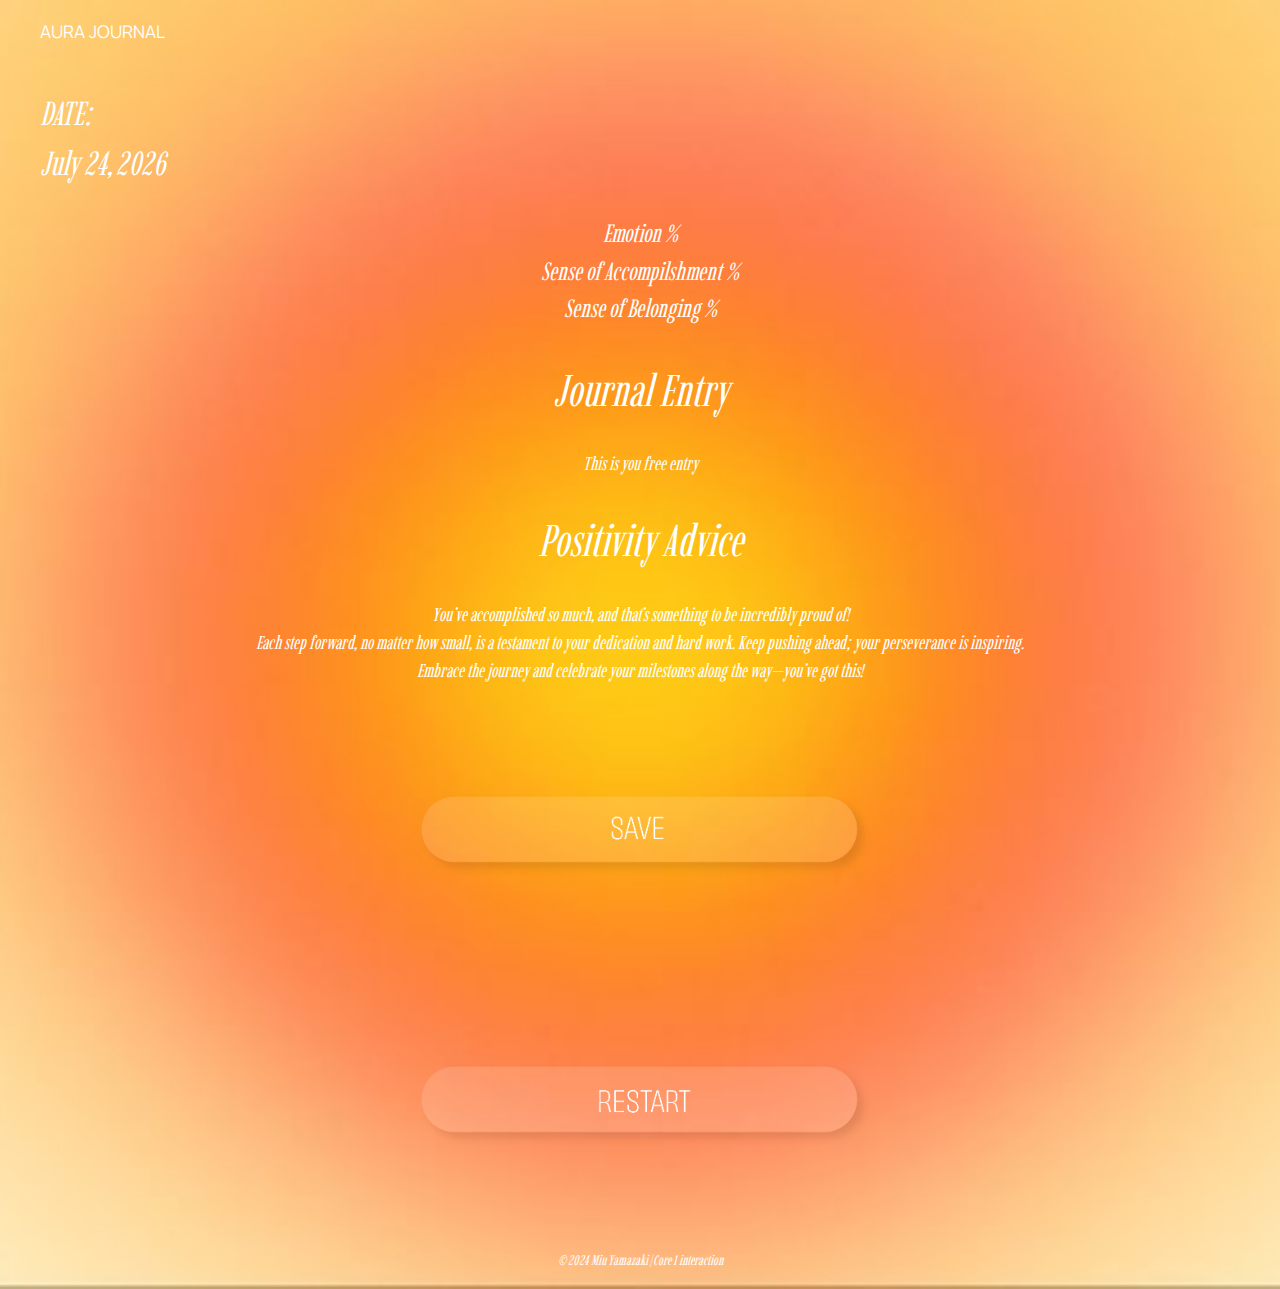
==== entries/auraresults.html @ c8896adf "10/21" ====
<!DOCTYPE html>
<html lang="en">
<head>

  <!-- Basic Page Needs
  –––––––––––––––––––––––––––––––––––––––––––––––––– -->
  <meta charset="utf-8">
  <title>AURA JOURNAL</title>
  <meta name="description" content="">
  <meta name="author" content="">

  <!-- Mobile Specific Metas
  –––––––––––––––––––––––––––––––––––––––––––––––––– -->
  <meta name="viewport" content="width=device-width, initial-scale=1">

  <!-- CSS
  –––––––––––––––––––––––––––––––––––––––––––––––––– -->
  <link rel="stylesheet" href="../css/normalize.css">
  <link rel="stylesheet" href="../css/styles.css">
  <link rel="stylesheet" href="../css/aura.css">


  <!-- Favicon
  –––––––––––––––––––––––––––––––––––––––––––––––––– -->
  <link rel="icon" type="image/png" href="../images/favicon.ico">

</head>
<header>
  <nav>
    <a href="../index.html">AURA JOURNAL</a>
  </nav>
</header>
<body class="result-img">

  <main>
    


    <html lang="en">

      <head>
        <meta charset="UTF-8">
        <meta name="viewport" content="width=device-width, initial-scale=1.0">
        <title>Display Today's Date</title>
       
      </head>
      <section onload="showDate()"> <!-- Call showDate() when the page loads -->
      
   <script>
    function showDate() {
      const today = new Date();
      const options = { year: 'numeric', month: 'long', day: 'numeric' };
      document.getElementById('date').innerHTML = today.toLocaleDateString(undefined, options);
    }
    window.onload = showDate;
  </script>
  
  <section>
    <article class="intro-text">
      <h2>DATE:
      <p id="date"></p>
      </h2>

    </article>
  
  </section>
    <style>
      h2 {text-align: left;
      margin-left: 40px;}
      
    </style>

  </section>
  </article>

</body>
</html>



<section>
    <article class="intro-text">
     <h3> Emotion % <br>
      Sense of Accompilshment % <br>
      Sense of Belonging % <br>
      
        </h3>
        
    </article>
</section> 

<section>
  <h1>Journal Entry</h1>
</section>

<section>
    <article class="intro-text">
     <h4>This is you free entry<br>
        </h4>

    </article>
</section> 


<section>
  <h1>Positivity Advice</h1>

</section>

<section>
    <article class="intro-text">
     <h4>You’ve accomplished so much, and that’s something to be incredibly proud of! <br>
        Each step forward, no matter how small, is a testament to your dedication and hard work. Keep pushing ahead; your perseverance is inspiring. <br>
        Embrace the journey and celebrate your milestones along the way—you’ve got this!
        </h4>

    </article>
</section> 


 <section>
   <a href="../index.html"><img src="../images/save.png"/></a>
 </section>

 <selection>
   <a href="../index.html"><img src="../images/restart.png"/></a>
 </section>
   


 <main>
  <footer>
    <h5>&copy; 2024 Miu Yamazaki | Core 1 interaction</h5>
  </footer>
  <script src="../js/functions.js"></script>
</main>


  
</body>
</html>
</main>
---- css/styles.css ----
/*
* Harmonic Collection V1
* Copyright 2024
*
*
* Free to use under the MIT license.
*/

/* Table of contents
––––––––––––––––––––––––––––––––––––––––––––––––––
- Font import
- Variables
- Themes
- Base Styles
- Typography
- Links
- Lists
- Grid system
- Flexbox
- Utilities
- Misc
- Clearing
- Media Queries
*/



/* Placeholder for Google Fonts import */


@import url('https://fonts.googleapis.com/css2?family=Imbue:opsz,wght@10..100,100..900&display=swap');


@import url('https://fonts.googleapis.com/css2?family=Manrope:wght@200..800&display=swap');


:root {

    /* VARIABLES */

    /* Typography */
  --headingFont: "Imbue", serif;
  --bodyFont: "Manrope", sans-serif;

  --baseFontSize: clamp(0.875rem, 0.7885rem + 0.3846vw, 1.25rem);

  --type-scale: 1.333;

  --xlText: calc(var(--lgText) * var(--type-scale));
  --lgText: calc(var(--mdText) * var(--type-scale));
  --mdText: calc(var(--baseText) * var(--type-scale));
  --xsText: calc(var(--smText) / var(--type-scale));
  --smText: calc(var(--baseText) / var(--type-scale));
  --baseText: var(--baseFontSize);

  /* Neutrals & Gray tint ramp */
  --gray-100: hsl(105, 2%, 90%);
  --gray-200: hsl(105, 2%, 80%);
  --gray-300: hsl(105, 2%, 70%);
  --gray-400: hsl(105, 2%, 60%);
  --gray-500: hsl(105, 2%, 55%);
  --gray-600: hsl(105, 2%, 40%);
  --gray-700: hsl(105, 2%, 30%);
  --gray-800: hsl(105, 2%, 20%);
  --gray-900: hsl(105, 2%, 10%);
  
  --black: hsl(0, 0%, 5%);
  --white: hsl(0, 0%, 100%);

  /* Core colors */
  --primary: hsl(76, 60%, 24%);
  --primary-light: hsl(76, 68%, 75%);
  --primary-dark: hsl(76, 63%, 16%);
  --secondary: hsl(105, 4%, 22%);
  --tertiary: hsl(202, 100%, 33%);

  /* Accent colors */
  --accent-1: hsl(23, 92%, 48%);
  --accent-2: hsl(37, 90%, 51%);

  /* Spacing */
  --space-xs: 0.25rem;
  --space-sm: 0.5rem;
  --space-md: 1rem;
  --space-lg: 1.5rem;
  --space-xl: 2rem;
  --space-xxl: 3rem;

  --space-0: 0;
  --space-1: var(--space-xs);
  --space-2: var(--space-sm);
  --space-3: var(--space-md);
  --space-4: var(--space-lg);
  --space-5: var(--space-xl);
  --space-6: var(--space-xxl);

  /* Layout */
  --max-width: 1440px;

}


/* Base Styles
–––––––––––––––––––––––––––––––––––––––––––––––––– */
html {
  font-size: var(--baseFontSize);
  scroll-behavior: smooth;
  font-family: var(--bodyFont);
  font-style: normal;
}

body {
  line-height: 1.5;
  font-weight: 400;
  font-family: var(--bodyFont);
  font-style: normal;
  color: var(--textColor); 
}

main {
  color: white;
  width: 100vw;
  margin: 0 auto;
  text-align: center;

}

header {
  color: white;
  width: 80vw;
  margin: 0 auto;
  text-align: center;
  font: var(--headingFont);
  text-align: left;
margin-left: 40px;
}

header nav {
  display: flex;
  justify-content: flex-start;
  align-items: center;
}

header nav a {
  color: var(--white);
  text-decoration: none;
  padding:1rem 2rem 1rem 0;
}

header nav a + a {
  margin-left: 10px;
}

footer {
  color: var(yellow);
  background: var(yellow);
  padding: var(--space);
  text-align: center;
}
footer nav {
  margin:0 auto;
  display: flex;
  align-items: left;
  justify-content: left;
  width: 600px;
}

footer nav a {
  text-decoration: none;
  padding: var(--space-3);
}

footer a {
  color: var(--gray-100);
}

footer p {
  margin-bottom: 0;
  max-width: none;
}

section {
  margin-bottom: var(--space-4);
}

figure {
  padding:0;
  margin:0;
}

figcaption {
  font-size:var(--smText);
  color: var(--textColor);
}

img {
  width: 100%;
  height: auto;
}

.primary {
  background: var(--primary);
}
.primary-light {
  background: var(--primary-light);
}
.primary-dark {
  background: var(--primary-dark);
}

/* Typography */

h1, h2, h3, h4, h5, h6 {
  font-family: var(--headingFont);
  margin-bottom: var(--space-3);
  font-style: italic;
  font-weight: 400;
}

h1 { font-size: var(--xlText); }
h2 { font-size: var(--lgText); }
h3 { font-size: var(--mdText); }
h4 { font-size: var(--baseText); }
h5 { font-size: var(--smText); }

p {
  margin-top: 0; 
  margin-bottom:var(--space-3);
}

.caption, figcaption {
  font-size: var(--smText);
  color: var(--gray-500);
}

/* Links
–––––––––––––––––––––––––––––––––––––––––––––––––– */
a {
  color: var(--accent-1); }
a:hover {
  color: var(--accent-2); }


/* Lists
–––––––––––––––––––––––––––––––––––––––––––––––––– */
ul {
  list-style: circle inside; }
ol {
  list-style: decimal inside; }
ol, ul {
  padding-left: 0;
  margin-top: 0; }
ul ul, ul ol, ol ol, ol ul {
	font-size: var(--baseText);
	margin: 1rem 0 1rem 3rem;
	color: var(--textColor);
}
li {
  margin-bottom: 0.5rem; }

/* Grid
–––––––––––––––––––––––––––––––––––––––––––––––––– */
   

.grid-container {
    position: relative;
    max-width: var(--max-width);
    margin: 0 auto;
    display: grid;
    grid-gap: 20px;
    gap: 20px;
    
    /* by default use min 200px wide columns auto-fit into width */
    grid-template-columns: minmax(200px, 1fr);
  }
  
  /* grids to 3 columns above mobile sizes */
  @media (min-width: 600px) {
    .grid-container {
      grid-template-columns: repeat(3, 1fr);
      padding: 10px 0;
    }
    
    /* basic grids */
    .grid-container.col-6 {
      grid-template-columns: repeat(6, 1fr);
    }
    .grid-container.col-5 {
      grid-template-columns: repeat(5, 1fr);
    }
    .grid-container.col-4 {
      grid-template-columns: repeat(4, 1fr);
    }
    .grid-container.col-3 {
      grid-template-columns: repeat(3, 1fr);
    }
    .grid-container.col-2 {
      grid-template-columns: 1fr 1fr;
    }
    .grid-container.full {
      grid-template-columns: 1fr;
    }
  }
  
  

/* Flexbox */
.flex {
  display: flex;
}

.flex-column {
  flex-direction: column;
}

.justify-center {
  justify-content: center;
}

.align-center {
  align-items: center;
}

.space-between {
  justify-content: space-between;
}

.flex-wrap {
  flex-wrap: wrap;
}

/* Example flexbox usage */
.card-container {
  display: flex;
  flex-wrap: wrap;
  gap: var(--space-3);
}

.card {
  padding: var(--space-2);
  background-color: var(--gray-200);
  border-radius: var(--space-2);
}

/* Utilities
–––––––––––––––––––––––––––––––––––––––––––––––––– */


.u-full-width {
  width: 100%;
  box-sizing: border-box; }
.u-max-full-width {
  max-width: 100%;
  box-sizing: border-box; }
.u-pull-right {
  float: right; }
.u-pull-left {
  float: left; }
.text-left {
	text-align: left; }
  .text-center {
    text-align: center; }
.text-right {
	text-align: right; }

.color-swatch {
    width: 100px;
    height: 100px;
    display: inline-block;
    margin-right: 10px;
    margin-bottom: 10px;
    border: 1px solid var(--gray-300);
}
.spacing-example {
    background-color: var(--gray-200);
    display: inline-block;
}


/* Misc
–––––––––––––––––––––––––––––––––––––––––––––––––– */
hr {
  margin-top: 1rem;
  margin-bottom: 1rem;
  border-width: 0;
  border-top: 1px solid var(--gray-300); }


  /* Clearing
–––––––––––––––––––––––––––––––––––––––––––––––––– */

/* Self Clearing Goodness */
.container:after,
.row:after,
.u-cf {
  content: "";
  display: table;
  clear: both; }


/* Media Queries
–––––––––––––––––––––––––––––––––––––––––––––––––– */
/*
Note: The best way to structure the use of media queries is to create the queries
near the relevant code. For example, if you wanted to change the styles for buttons
on small devices, paste the mobile query code up in the buttons section and style it
there.
*/


/* Larger than mobile (default point when grid becomes active) */
@media (min-width: 600px) {}

/* Larger than phablet */
@media (min-width: 900px) {}

/* Larger than tablet */
@media (min-width: 1200px) {}

.slider {
  width: 60%;
  height: 50px; /* Increase the height for a bigger track */
  margin-top: 20px; 
}
---- css/aura.css ----
.lead-img {
    background: url("../images/3d74cee66709eff0b6c738baf1522297 copy.jpg");
    background-position: center center;
    background-repeat: no-repeat;
    background-size: cover;
    min-height:100%;
}


.result-img {
    background: url("../images/400c30b4409f32bdef5598ec252ebd5a copy.jpg");
    background-position: center center;
    background-repeat: no-repeat;
    background-size: cover;
    min-height:100%;
}

.big-button {
    width: 600px;  
    height: auto; 
    position: center center;
    display: flex;
    justify-content: center; /* Centers horizontally */
    align-items: center;    /* Centers vertically */
    height: 100vh;          /* Full viewport height */
    margin: 0;
}
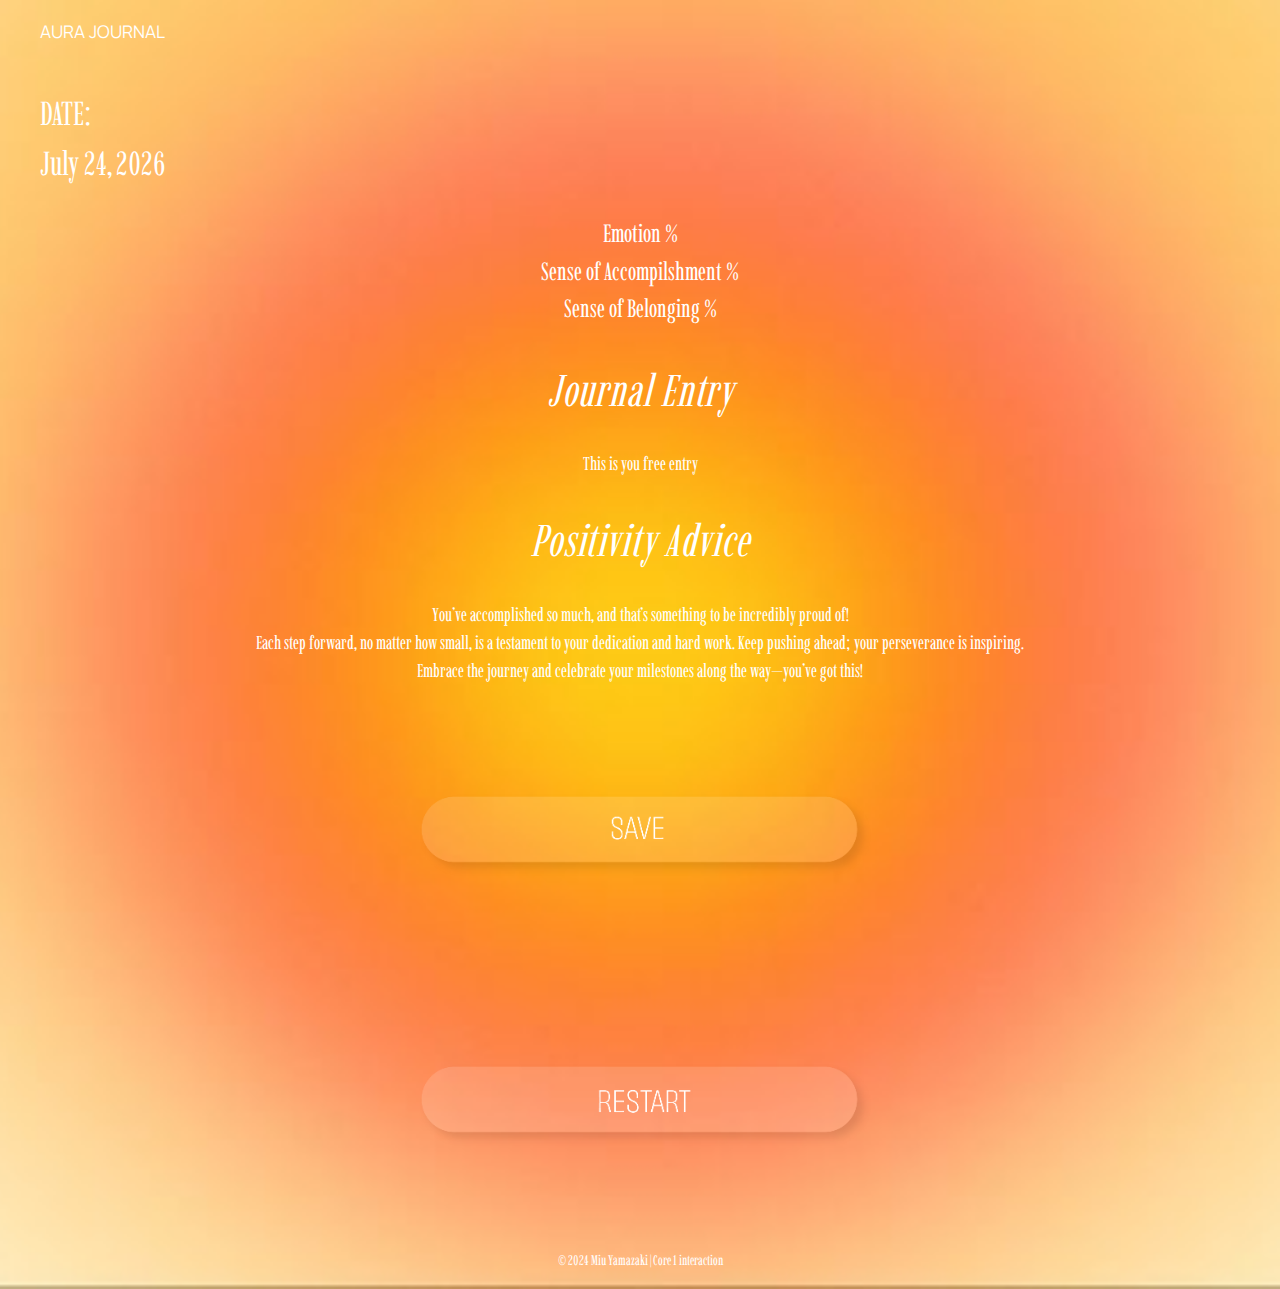
==== commit 5b619ca5: "10/22" ====
--- a/entries/auraresults.html
+++ b/entries/auraresults.html
@@ -120,6 +120,7 @@
 
  <section>
    <a href="../index.html"><img src="../images/save.png"/></a>
+  
  </section>
 
  <selection>
@@ -128,12 +129,11 @@
    
 
 
- <main>
+
   <footer>
     <h5>&copy; 2024 Miu Yamazaki | Core 1 interaction</h5>
   </footer>
-  <script src="../js/functions.js"></script>
-</main>
+
 
 
   
--- a/css/styles.css
+++ b/css/styles.css
@@ -76,7 +76,7 @@
 
   /* Accent colors */
   --accent-1: hsl(23, 92%, 48%);
-  --accent-2: hsl(37, 90%, 51%);
+  --accent-2: hsla(0, 0%, 0%, 0.272);
 
   /* Spacing */
   --space-xs: 0.25rem;
@@ -198,6 +198,110 @@
   height: auto;
 }
 
+#ham-menu {
+  display: none;
+}
+label[for="ham-menu"] {
+  display: block;
+  position: fixed;
+  top: 24px;
+  left: 20px;
+  z-index: 999;
+  width: 60px;
+  height: 60px;
+  background-color: var(--home-bg-color);
+  border-radius: 15px;
+  border: 2px solid var(--border-color);
+}
+.ham-menu {
+  width: 20vw;
+  height: 100%;
+  position: fixed;
+  top: 0;
+  visibility: hidden;
+  transform: translate(-110%);
+  z-index: 998;
+  background-color: var(--accent-2);
+  transition: 1s;
+  display: flex;
+  justify-content: center;
+  align-items: center;
+}
+.ham-menu > ul {
+  display: flex;
+  flex-flow: column nowrap;
+  justify-content: space-around;
+  padding: 20px;
+  height: 50%;
+}
+.ham-menu > ul > a {
+  font: var( --bodyFont);
+  text-decoration:none;
+  font-size: 10px;
+  letter-spacing: 0.15em;
+  cursor: pointer;
+  color: rgb(255, 255, 255);
+}
+#ham-menu:checked + label {
+  background-color: transparent;
+  border-color: var(--accent-2);
+}
+#ham-menu:checked ~ div.ham-menu {
+  transform: translate(0px);
+  visibility: visible;
+}
+
+#ham-menu:checked ~ div.full-page-green {
+  display: block;
+  opacity: 1;
+  visibility: visible;
+}
+[for="ham-menu"] > div {
+  width: 100%;
+  height: 100%;
+  display: flex;
+  flex-flow: column wrap;
+  align-content: center;
+  align-items: center;
+}
+.menu-line {
+  display: block;
+  width: 17px;
+  height: 2px;
+  margin: 10px 0 5px;
+  border-top-left-radius: 2px;
+  border-bottom-left-radius: 2px;
+  background-color: var(--white);
+  transition: 500ms;
+  transform-origin: right center;
+}
+[for="ham-menu"] > div > span:nth-child(4),
+[for="ham-menu"] > div > span:nth-child(5),
+[for="ham-menu"] > div > span:nth-child(6) {
+  border-top-left-radius: 0;
+  border-bottom-left-radius: 0;
+  border-top-right-radius: 2px;
+  border-bottom-right-radius: 2px;
+  transform-origin: left center;
+}
+
+#ham-menu:checked + label span:nth-child(2),
+#ham-menu:checked + label span:nth-child(5) {
+  transform: scale(0);
+}
+#ham-menu:checked + label span:nth-child(1) {
+  transform: translateY(17px) rotate(45deg);
+}
+#ham-menu:checked + label span:nth-child(4) {
+  transform: translateY(17px) rotate(-45deg);
+}
+#ham-menu:checked + label span:nth-child(3) {
+  transform: translateY(-17px) rotate(-45deg);
+}
+#ham-menu:checked + label span:nth-child(6) {
+  transform: translateY(-17px) rotate(45deg);
+}
+
 .primary {
   background: var(--primary);
 }
@@ -210,10 +314,17 @@
 
 /* Typography */
 
-h1, h2, h3, h4, h5, h6 {
+h1 {
   font-family: var(--headingFont);
   margin-bottom: var(--space-3);
   font-style: italic;
+  letter-spacing: 0.02em;
+  font-weight: 400;
+}
+h2, h3, h4, h5, h6 {
+  font-family: var(--headingFont);
+  margin-bottom: var(--space-3);
+  font-style: normal;
   font-weight: 400;
 }
 
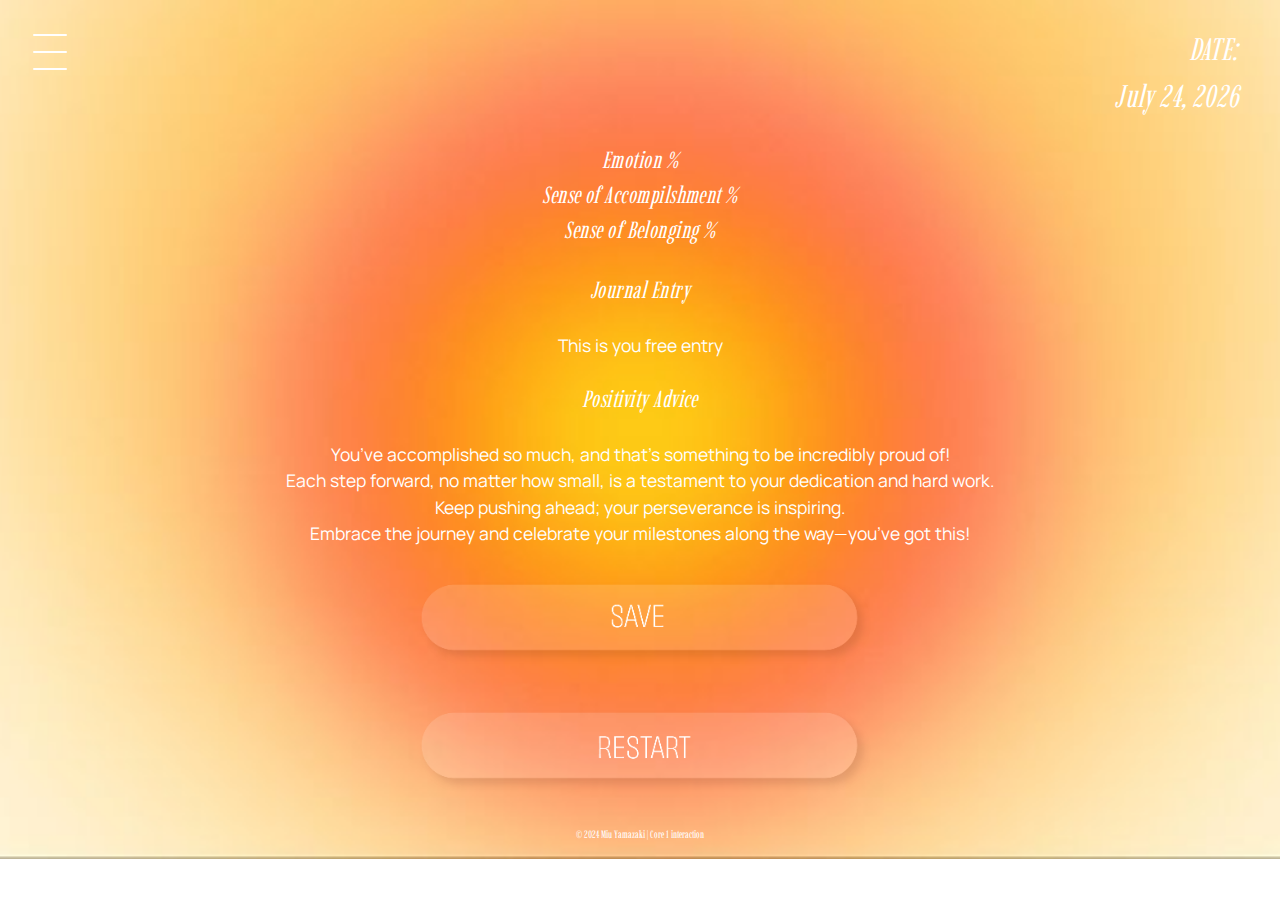
==== commit 79c5e1a4: "1118" ====
--- a/entries/auraresults.html
+++ b/entries/auraresults.html
@@ -24,13 +24,33 @@
   –––––––––––––––––––––––––––––––––––––––––––––––––– -->
   <link rel="icon" type="image/png" href="../images/favicon.ico">
 
-</head>
-<header>
-  <nav>
-    <a href="../index.html">AURA JOURNAL</a>
-  </nav>
-</header>
+
 <body class="result-img">
+
+  <input type="checkbox" id="ham-menu">
+<label for="ham-menu">
+  <div class="hide-des">
+    <span class="menu-line"></span>
+    <span class="menu-line"></span>
+    <span class="menu-line"></span>
+    <span class="menu-line"></span>
+    <span class="menu-line"></span>
+    <span class="menu-line"></span>
+  </div>
+
+</label>
+
+<div class="ham-menu">
+  <ul class="centre-text bold-text">
+    <a href="../index.html">HOME</a>
+    <a href="../entries/why_aura_journal.html">Why "Aura Journal"?</a>
+    <a href="../entries/positivity_reading.html">POSITIVITY READING</a>
+    <a href="../entries/relaxation_music.html">RELAXATION MUSIC</a>
+    <a href="../entries/journal_history.html">JOURNAL HISTORY</a>
+    <a href="../entries/no_plans.html">NO Plans?</a>
+  </ul>
+</div>
+
 
   <main>
     
@@ -65,16 +85,13 @@
   
   </section>
     <style>
-      h2 {text-align: left;
-      margin-left: 40px;}
+      h2 {text-align: right;
+      margin-right: 40px;}
       
     </style>
 
   </section>
   </article>
-
-</body>
-</html>
 
 
 
@@ -87,10 +104,12 @@
         </h3>
         
     </article>
+
+    
 </section> 
 
 <section>
-  <h1>Journal Entry</h1>
+  <h3>Journal Entry</h3>
 </section>
 
 <section>
@@ -103,24 +122,23 @@
 
 
 <section>
-  <h1>Positivity Advice</h1>
+  <h3>Positivity Advice</h3>
 
 </section>
 
 <section>
     <article class="intro-text">
      <h4>You’ve accomplished so much, and that’s something to be incredibly proud of! <br>
-        Each step forward, no matter how small, is a testament to your dedication and hard work. Keep pushing ahead; your perseverance is inspiring. <br>
+        Each step forward, no matter how small, is a testament to your dedication and hard work.<br>
+         Keep pushing ahead; your perseverance is inspiring. <br>
         Embrace the journey and celebrate your milestones along the way—you’ve got this!
         </h4>
-
     </article>
 </section> 
 
 
  <section>
    <a href="../index.html"><img src="../images/save.png"/></a>
-  
  </section>
 
  <selection>
@@ -131,7 +149,7 @@
 
 
   <footer>
-    <h5>&copy; 2024 Miu Yamazaki | Core 1 interaction</h5>
+    <h6>&copy; 2024 Miu Yamazaki | Core 1 interaction</h6>
   </footer>
 
 
--- a/css/styles.css
+++ b/css/styles.css
@@ -44,6 +44,7 @@
 
   --baseFontSize: clamp(0.875rem, 0.7885rem + 0.3846vw, 1.25rem);
 
+
   --type-scale: 1.333;
 
   --xlText: calc(var(--lgText) * var(--type-scale));
@@ -104,6 +105,7 @@
 –––––––––––––––––––––––––––––––––––––––––––––––––– */
 html {
   font-size: var(--baseFontSize);
+  font-size: 1rem;
   scroll-behavior: smooth;
   font-family: var(--bodyFont);
   font-style: normal;
@@ -154,8 +156,9 @@
 footer {
   color: var(yellow);
   background: var(yellow);
-  padding: var(--space);
   text-align: center;
+  padding: 0px;
+  
 }
 footer nav {
   margin:0 auto;
@@ -188,6 +191,12 @@
   margin:0;
 }
 
+input[type="file"] {
+  width: 150px; /* Adjust the width */
+  height: 30px; /* Adjust the height */
+  font-size: 10px; /* Change the font size */
+}
+
 figcaption {
   font-size:var(--smText);
   color: var(--textColor);
@@ -196,6 +205,16 @@
 img {
   width: 100%;
   height: auto;
+  margin-top: -70px;
+  margin-bottom: -70px;
+}
+
+button {
+  padding: 100px 20px;
+  border-radius: 100px; 
+  border: none;
+  background-color: #ffffff28; 
+  color: white;
 }
 
 #ham-menu {
@@ -320,12 +339,32 @@
   font-style: italic;
   letter-spacing: 0.02em;
   font-weight: 400;
-}
-h2, h3, h4, h5, h6 {
+  color: hsl(0, 0%, 100%);
+  margin-top: 100px;
+}
+
+h2,h3 {
+  font-family: var(--headingFont);
+  margin-bottom: var(--space-3);
+  font-style: italic;
+  letter-spacing: 0.02em;
+  font-weight: 400;
+  color: hsl(0, 0%, 100%);
+}
+h4, h5 {
+  font-family: var(--bodyFont);
+  margin-bottom: var(--space-3);
+  font-style: normal;
+  font-weight: 400;
+  color: hsl(0, 0%, 100%);
+}
+
+h6 {
   font-family: var(--headingFont);
   margin-bottom: var(--space-3);
   font-style: normal;
   font-weight: 400;
+  color: hsl(0, 0%, 100%);
 }
 
 h1 { font-size: var(--xlText); }
--- a/css/aura.css
+++ b/css/aura.css
@@ -1,9 +1,9 @@
 .lead-img {
     background: url("../images/3d74cee66709eff0b6c738baf1522297 copy.jpg");
-    background-position: center center;
-    background-repeat: no-repeat;
-    background-size: cover;
-    min-height:100%;
+    background-size: cover; /* Ensures the background covers the entire viewport */
+    background-position: center; /* Centers the background image */
+    background-repeat: no-repeat; /* Prevents tiling */
+    background-attachment: fixed;
 }
 
 
@@ -11,7 +11,7 @@
     background: url("../images/400c30b4409f32bdef5598ec252ebd5a copy.jpg");
     background-position: center center;
     background-repeat: no-repeat;
-    background-size: cover;
+    background-size:cover;
     min-height:100%;
 }
 
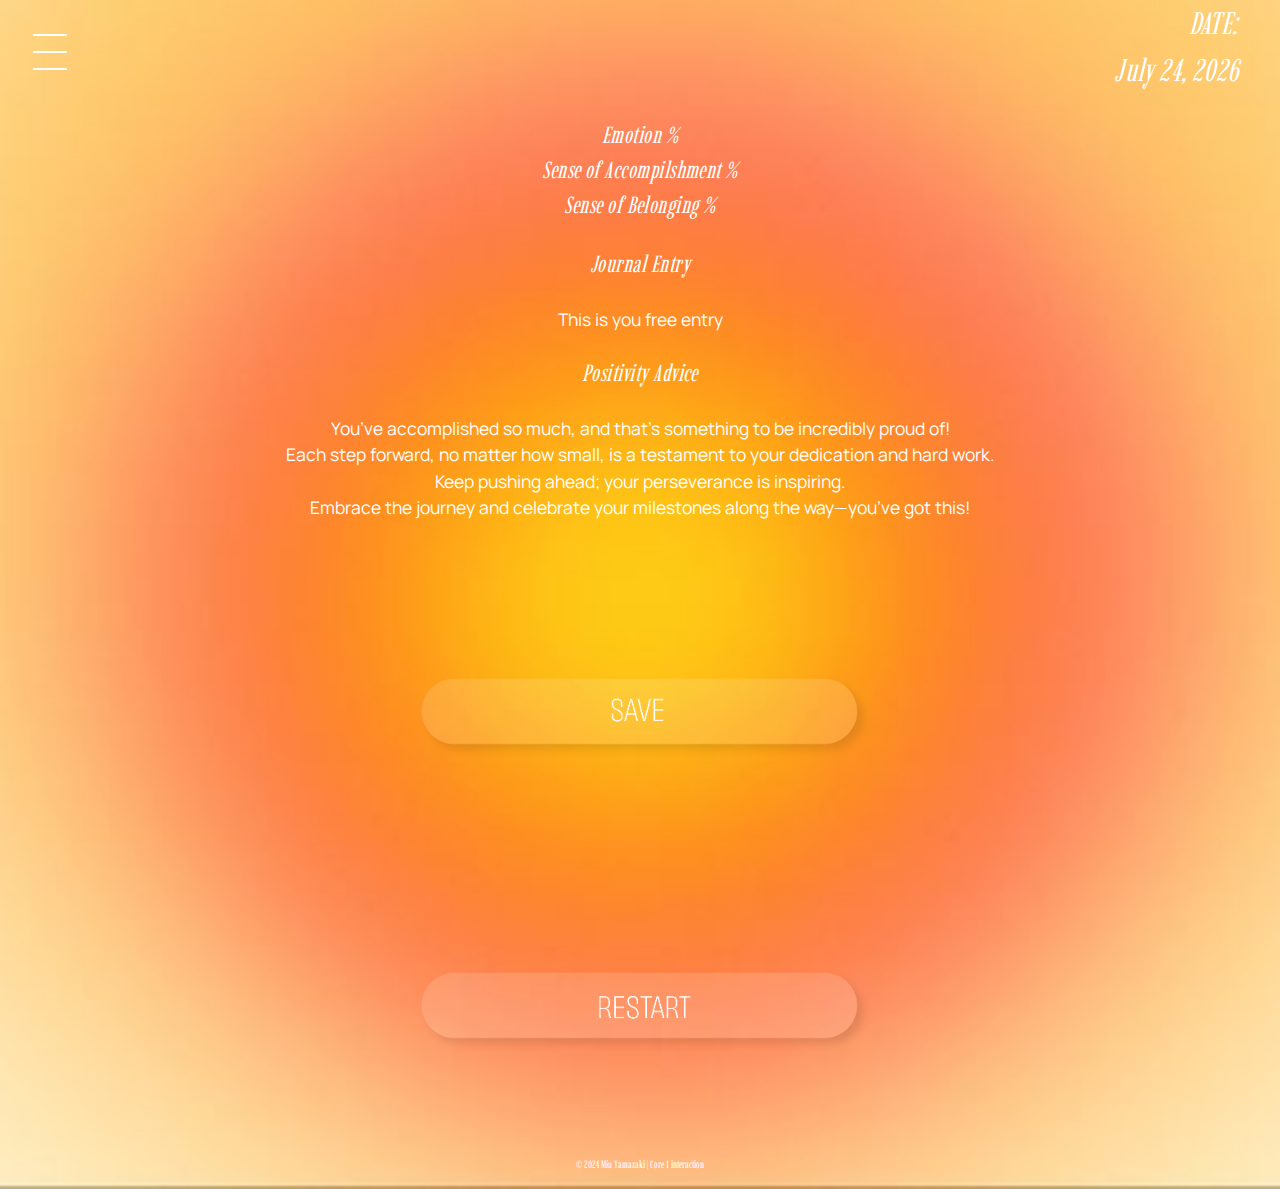
==== commit a3aac74d: "1118." ====
--- a/entries/auraresults.html
+++ b/entries/auraresults.html
@@ -139,9 +139,6 @@
 
  <section>
    <a href="../index.html"><img src="../images/save.png"/></a>
- </section>
-
- <selection>
    <a href="../index.html"><img src="../images/restart.png"/></a>
  </section>
    
--- a/css/styles.css
+++ b/css/styles.css
@@ -205,8 +205,8 @@
 img {
   width: 100%;
   height: auto;
-  margin-top: -70px;
-  margin-bottom: -70px;
+  margin-top: 50px;
+  margin-bottom: 0px;
 }
 
 button {
@@ -345,6 +345,7 @@
 
 h2,h3 {
   font-family: var(--headingFont);
+  margin-top: var(--space-0);
   margin-bottom: var(--space-3);
   font-style: italic;
   letter-spacing: 0.02em;
@@ -452,8 +453,6 @@
     }
   }
   
-  
-
 /* Flexbox */
 .flex {
   display: flex;
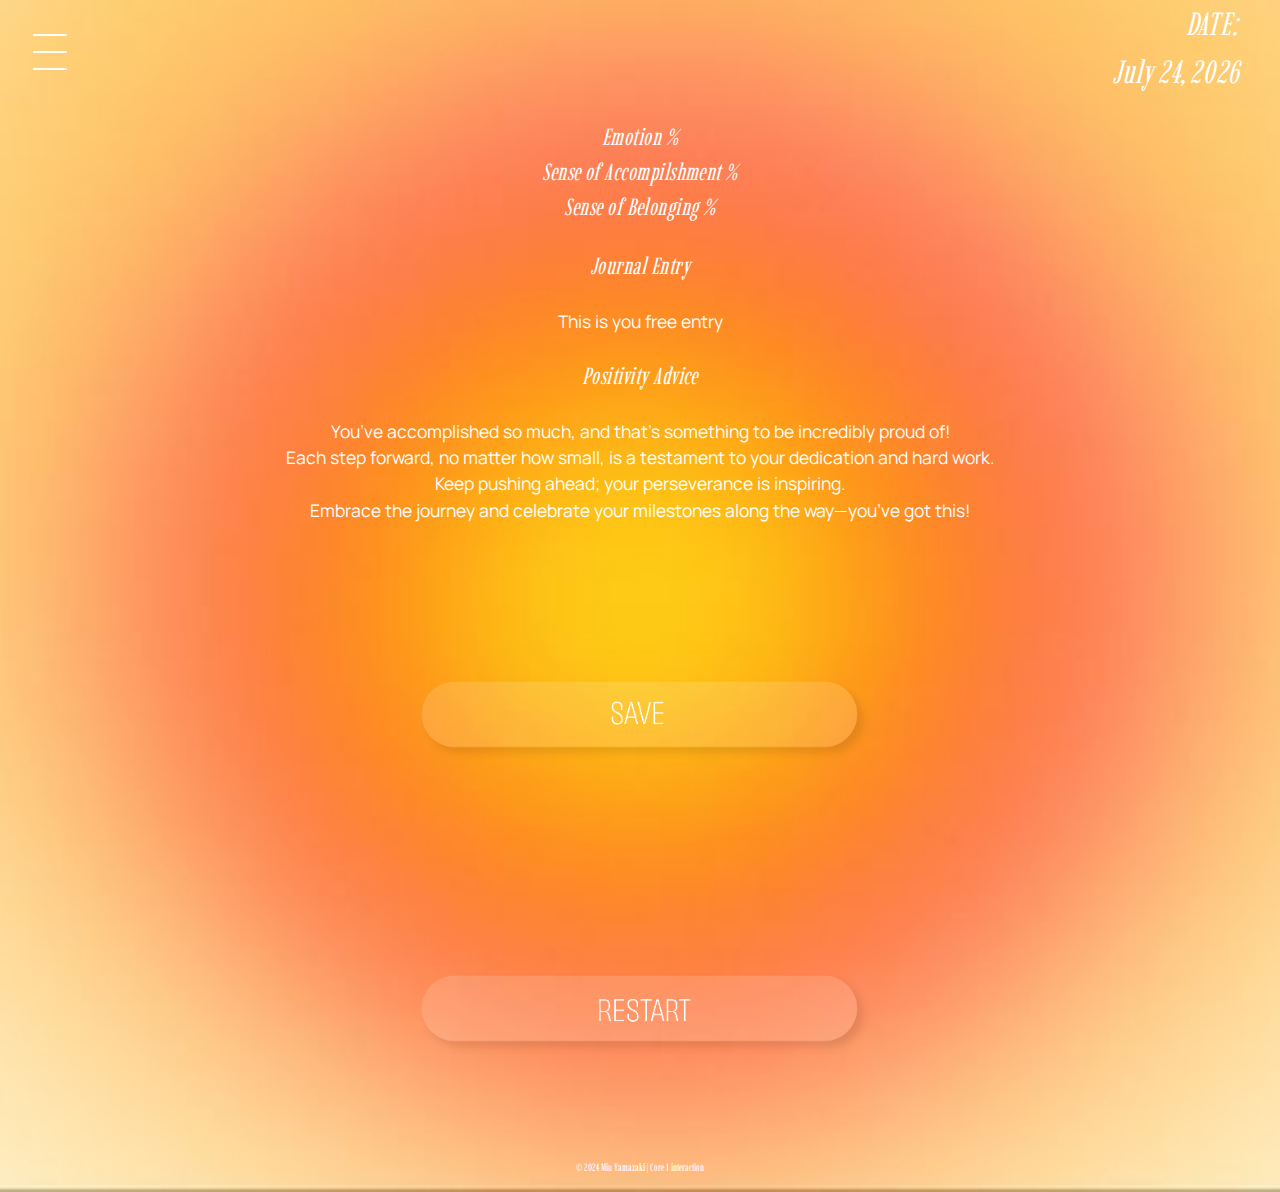
==== commit ad3512cd: "1119" ====
--- a/entries/auraresults.html
+++ b/entries/auraresults.html
@@ -138,7 +138,7 @@
 
 
  <section>
-   <a href="../index.html"><img src="../images/save.png"/></a>
+   <a href="../entries/journal_history.html"> <img src="../images/save.png"/></a>
    <a href="../index.html"><img src="../images/restart.png"/></a>
  </section>
    
--- a/css/styles.css
+++ b/css/styles.css
@@ -369,7 +369,7 @@
 }
 
 h1 { font-size: var(--xlText); }
-h2 { font-size: var(--lgText); }
+h2 { font-size: 2rem; }
 h3 { font-size: var(--mdText); }
 h4 { font-size: var(--baseText); }
 h5 { font-size: var(--smText); }
--- a/css/aura.css
+++ b/css/aura.css
@@ -1,5 +1,37 @@
 .lead-img {
     background: url("../images/3d74cee66709eff0b6c738baf1522297 copy.jpg");
+    background-size: cover; /* Ensures the background covers the entire viewport */
+    background-position: center; /* Centers the background image */
+    background-repeat: no-repeat; /* Prevents tiling */
+    background-attachment: fixed;
+}
+
+.gradient1-img {
+    background: url("../images/gradient1.jpg");
+    background-size: cover; /* Ensures the background covers the entire viewport */
+    background-position: center; /* Centers the background image */
+    background-repeat: no-repeat; /* Prevents tiling */
+    background-attachment: fixed;
+}
+
+.gradient2-img {
+    background: url("../images/gradient2.jpg");
+    background-size: cover; /* Ensures the background covers the entire viewport */
+    background-position: center; /* Centers the background image */
+    background-repeat: no-repeat; /* Prevents tiling */
+    background-attachment: fixed;
+}
+
+.gradient3-img {
+    background: url("../images/gradient3.jpg");
+    background-size: cover; /* Ensures the background covers the entire viewport */
+    background-position: center; /* Centers the background image */
+    background-repeat: no-repeat; /* Prevents tiling */
+    background-attachment: fixed;
+}
+
+.gradient4-img {
+    background: url("../images/gradient4.jpg");
     background-size: cover; /* Ensures the background covers the entire viewport */
     background-position: center; /* Centers the background image */
     background-repeat: no-repeat; /* Prevents tiling */
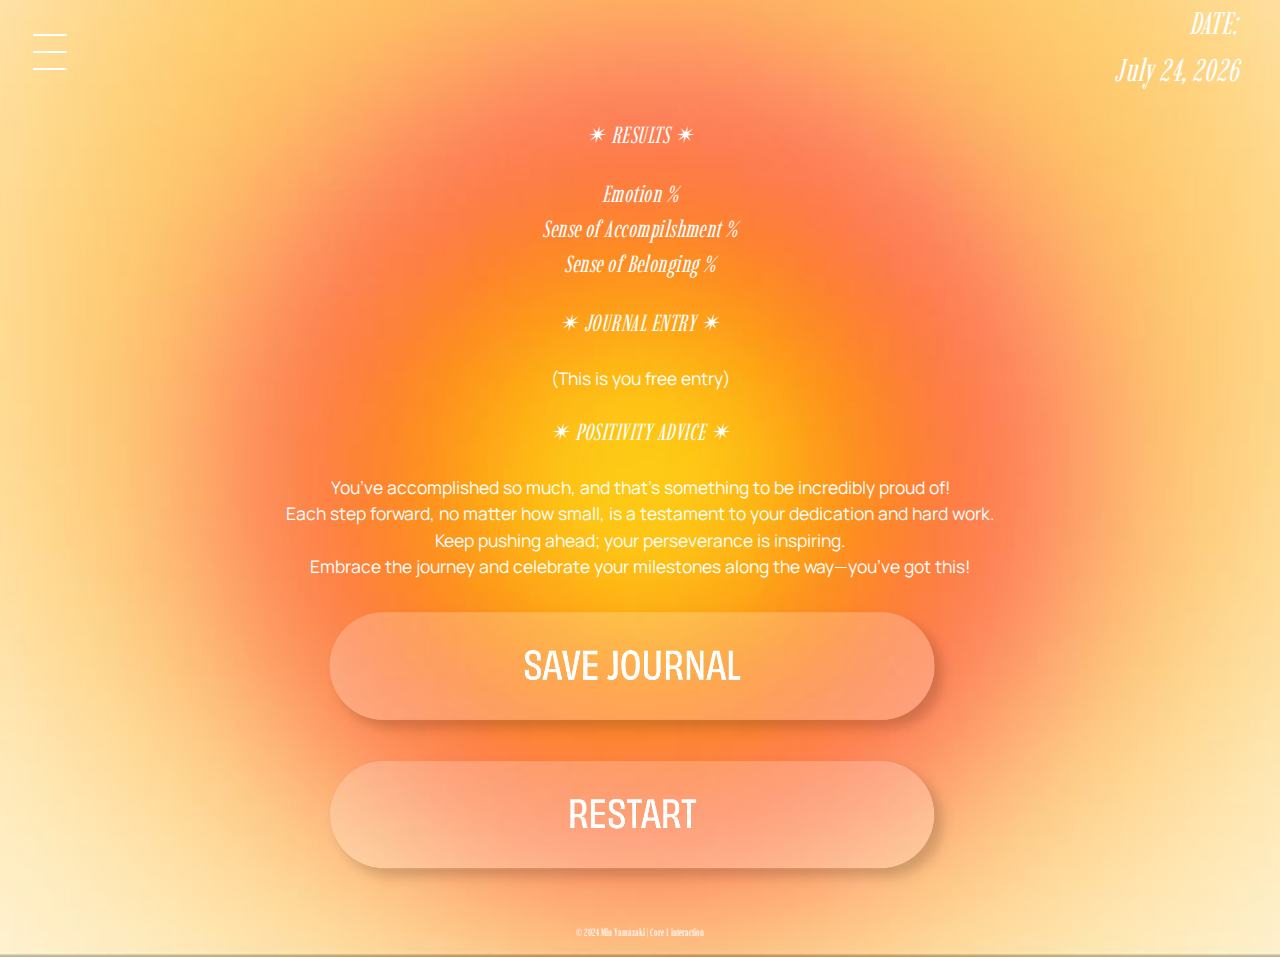
==== commit 75ef0977: "1119." ====
--- a/entries/auraresults.html
+++ b/entries/auraresults.html
@@ -94,7 +94,9 @@
   </article>
 
 
-
+  <section>
+    <h3>✴︎ RESULTS ✴︎</h3>
+  </section>
 <section>
     <article class="intro-text">
      <h3> Emotion % <br>
@@ -109,12 +111,12 @@
 </section> 
 
 <section>
-  <h3>Journal Entry</h3>
+  <h3>✴︎ JOURNAL ENTRY ✴︎</h3>
 </section>
 
 <section>
     <article class="intro-text">
-     <h4>This is you free entry<br>
+     <h4>(This is you free entry)<br>
         </h4>
 
     </article>
@@ -122,7 +124,7 @@
 
 
 <section>
-  <h3>Positivity Advice</h3>
+  <h3>✴︎ POSITIVITY ADVICE ✴︎</h3>
 
 </section>
 
@@ -138,8 +140,24 @@
 
 
  <section>
+<figure>
    <a href="../entries/journal_history.html"> <img src="../images/save.png"/></a>
-   <a href="../index.html"><img src="../images/restart.png"/></a>
+   <style>
+    img {
+     width: 50%; /* Set the width */
+     height: 50%; /* Set the height */
+ }
+ </style>
+</figure>
+<figure>
+  <a href="../index.html"><img src="../images/restart.png"/></a>
+  <style>
+   img {
+    width: 50%; /* Set the width */
+    height: 50%; /* Set the height */
+}
+</style>
+</figure>
  </section>
    
 
--- a/css/styles.css
+++ b/css/styles.css
@@ -204,17 +204,25 @@
 
 img {
   width: 100%;
-  height: auto;
-  margin-top: 50px;
-  margin-bottom: 0px;
+  height: 100%;
 }
 
 button {
-  padding: 100px 20px;
+  padding:  15px;
   border-radius: 100px; 
   border: none;
-  background-color: #ffffff28; 
+  background-color: #0000003a; 
   color: white;
+}
+
+.block {
+  display: block;
+  width: 100%;
+  margin-right:100px;
+  background-color: #ffffff38;
+  font-size: 16px;
+  cursor: pointer;
+  text-align: center;
 }
 
 #ham-menu {
@@ -369,7 +377,7 @@
 }
 
 h1 { font-size: var(--xlText); }
-h2 { font-size: 2rem; }
+h2 { font-size: var(--lgText); }
 h3 { font-size: var(--mdText); }
 h4 { font-size: var(--baseText); }
 h5 { font-size: var(--smText); }
@@ -387,7 +395,9 @@
 /* Links
 –––––––––––––––––––––––––––––––––––––––––––––––––– */
 a {
-  color: var(--accent-1); }
+  color: var(--accent-1);
+margin-left: -50px; 
+margin-right: -50px;}
 a:hover {
   color: var(--accent-2); }
 
@@ -414,7 +424,6 @@
    
 
 .grid-container {
-    position: relative;
     max-width: var(--max-width);
     margin: 0 auto;
     display: grid;
@@ -444,6 +453,7 @@
     }
     .grid-container.col-3 {
       grid-template-columns: repeat(3, 1fr);
+
     }
     .grid-container.col-2 {
       grid-template-columns: 1fr 1fr;
--- a/css/aura.css
+++ b/css/aura.css
@@ -47,6 +47,8 @@
     min-height:100%;
 }
 
+
+
 .big-button {
     width: 600px;  
     height: auto; 
@@ -56,4 +58,9 @@
     align-items: center;    /* Centers vertically */
     height: 100vh;          /* Full viewport height */
     margin: 0;
+}
+
+.arrow {
+    width: 200px;  
+    height: 100px; 
 }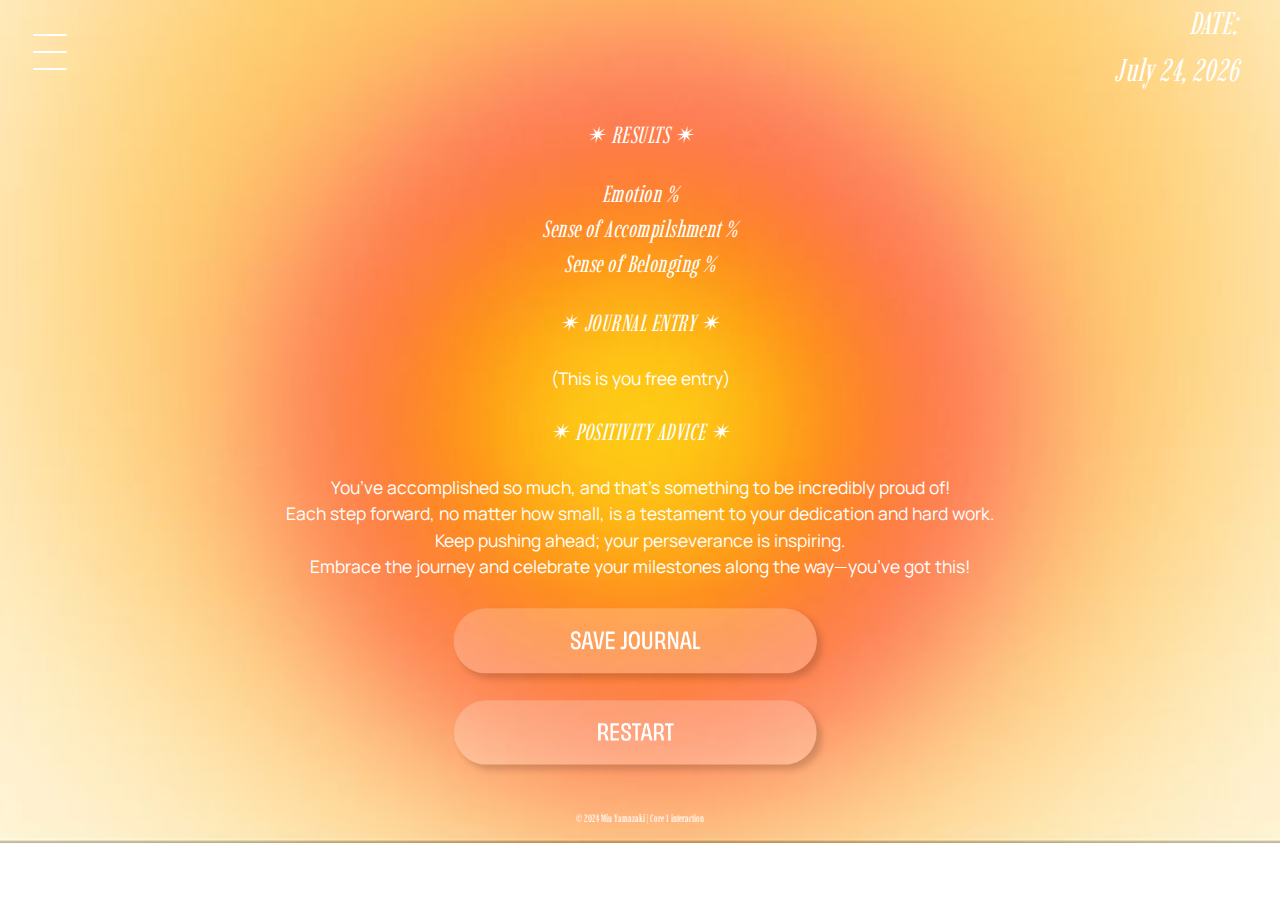
==== commit 8534b50b: "new" ====
--- a/entries/auraresults.html
+++ b/entries/auraresults.html
@@ -144,8 +144,8 @@
    <a href="../entries/journal_history.html"> <img src="../images/save.png"/></a>
    <style>
     img {
-     width: 50%; /* Set the width */
-     height: 50%; /* Set the height */
+     width: 30%; /* Set the width */
+     height: 30%; /* Set the height */
  }
  </style>
 </figure>
@@ -153,8 +153,8 @@
   <a href="../index.html"><img src="../images/restart.png"/></a>
   <style>
    img {
-    width: 50%; /* Set the width */
-    height: 50%; /* Set the height */
+    width: 30%; /* Set the width */
+    height: 30%; /* Set the height */
 }
 </style>
 </figure>
